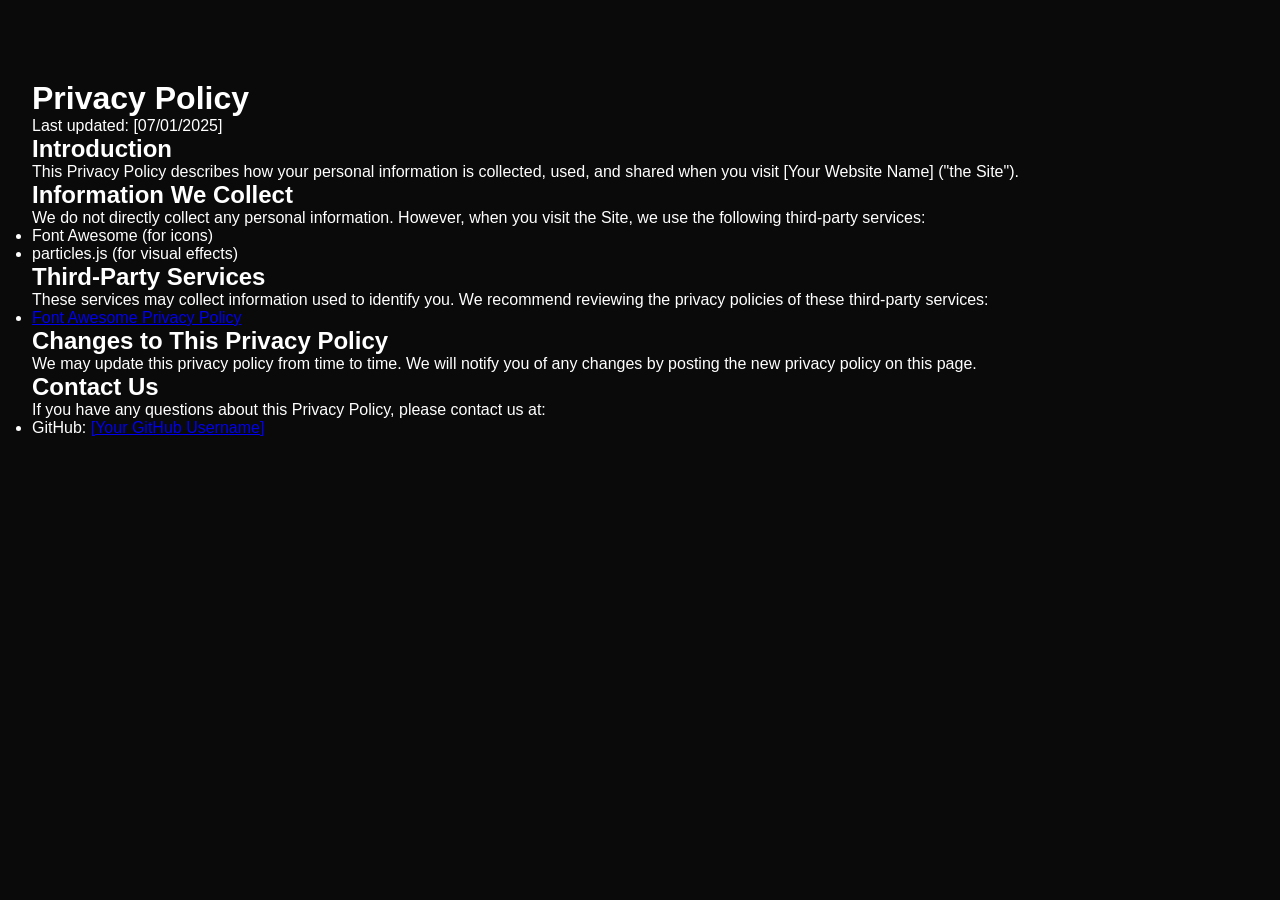
==== privacy.html @ 28ca850a "Add files via upload This repository contains the source code for my personal website. It includes a" ====
<!DOCTYPE html>
<html lang="en">
<head>
    <meta charset="UTF-8">
    <meta name="viewport" content="width=device-width, initial-scale=1.0">
    <title>Privacy Policy</title>
    <link rel="stylesheet" href="./styles.css">
</head>
<body>
    <div class="privacy-container section">
        <h1>Privacy Policy</h1>
        <p>Last updated: [07/01/2025]</p>

        <section>
            <h2>Introduction</h2>
            <p>This Privacy Policy describes how your personal information is collected, used, and shared when you visit [Your Website Name] ("the Site").</p>
        </section>

        <section>
            <h2>Information We Collect</h2>
            <p>We do not directly collect any personal information. However, when you visit the Site, we use the following third-party services:</p>
            <ul>
                <li>Font Awesome (for icons)</li>
                <li>particles.js (for visual effects)</li>
            </ul>
        </section>

        <section>
            <h2>Third-Party Services</h2>
            <p>These services may collect information used to identify you. We recommend reviewing the privacy policies of these third-party services:</p>
            <ul>
                <li><a href="https://fontawesome.com/privacy">Font Awesome Privacy Policy</a></li>
            </ul>
        </section>

        <section>
            <h2>Changes to This Privacy Policy</h2>
            <p>We may update this privacy policy from time to time. We will notify you of any changes by posting the new privacy policy on this page.</p>
        </section>

        <section>
            <h2>Contact Us</h2>
            <p>If you have any questions about this Privacy Policy, please contact us at:</p>
            <ul>
                
                <li>GitHub: <a href="https://github.com/anotherhalf004">[Your GitHub Username]</a></li>
            </ul>
        </section>
    </div>
</body>
</html>
---- styles.css ----
:root {
    --primary-color: #6b1fff;
    --secondary-color: #ff36f7;
    --bg-color: #0a0a0a;
    --text-color: #ffffff;
    --accent-color: #ff006e;
}

* {
    margin: 0;
    padding: 0;
    box-sizing: border-box;
}

body {
    background-color: var(--bg-color);
    color: var(--text-color);
    font-family: 'Segoe UI', sans-serif;
    overflow-x: hidden;
}

.particle-container {
    position: fixed;
    top: 0;
    left: 0;
    width: 100%;
    height: 100%;
    z-index: -1;
}

/* Navigation Styles */
nav {
    padding: 1rem 2rem;
    display: flex;
    justify-content: space-between;
    align-items: center;
    background: rgba(0, 0, 0, 0.8);
    backdrop-filter: blur(10px);
    position: fixed;
    width: 100%;
    top: 0;
    z-index: 100;
}

.logo {
    font-size: 1.5rem;
    font-weight: bold;
    background: linear-gradient(45deg, var(--primary-color), var(--secondary-color));
    background-clip: text;
    -webkit-background-clip: text;
    -webkit-text-fill-color: transparent;
}

.nav-links {
    display: flex;
    gap: 2rem;
    list-style: none;
}

.nav-links a {
    color: var(--text-color);
    text-decoration: none;
    position: relative;
    padding: 0.5rem 0;
}

.nav-links a::after {
    content: '';
    position: absolute;
    bottom: 0;
    left: 0;
    width: 0;
    height: 2px;
    background: var(--accent-color);
    transition: width 0.3s ease;
}

.nav-links a:hover::after {
    width: 100%;
}

/* Hero Section */
.hero-section {
    height: 100vh;
    display: flex;
    align-items: center;
    justify-content: center;
    text-align: center;
    position: relative;
}

.hero-content h1 {
    font-size: 4rem;
    margin-bottom: 1rem;
}

.gradient-text {
    position: relative;
    background: linear-gradient(
        45deg,
        var(--primary-color),
        var(--secondary-color),
        var(--accent-color),
        var(--primary-color)
    );
    background-size: 300%;
    background-clip: text;
    -webkit-background-clip: text;
    -webkit-text-fill-color: transparent;
    animation: gradient-animation 6s ease infinite;
}

@keyframes gradient-animation {
    0% {
        background-position: 0% 50%;
    }
    50% {
        background-position: 100% 50%;
    }
    100% {
        background-position: 0% 50%;
    }
}

.gradient-text:hover {
    transform: scale(1.05);
    transition: transform 0.3s ease;
}

/* Sections */
.section {
    padding: 5rem 2rem;
    min-height: 100vh;
}

/* Skills Grid */
.skills-grid {
    display: grid;
    grid-template-columns: repeat(auto-fit, minmax(200px, 1fr));
    gap: 2rem;
    padding: 2rem;
}

/* Social Links */
.social-links {
    margin-top: 2rem;
}

.social-icon {
    font-size: 1.5rem;
    color: var(--text-color);
    margin: 0 1rem;
    transition: color 0.3s ease;
}

.social-icon:hover {
    color: var(--accent-color);
}

/* Animations */
@keyframes fadeIn {
    from {
        opacity: 0;
        transform: translateY(20px);
    }
    to {
        opacity: 1;
        transform: translateY(0);
    }
}

.fade-in {
    animation: fadeIn 1s ease forwards;
}

/* About Section Styles */
.about-container {
    max-width: 1200px;
    margin: 0 auto;
    padding: 2rem;
}

.about-header {
    text-align: center;
    margin-bottom: 3rem;
}

.section-title {
    font-size: 2.5rem;
    color: var(--text-color);
    margin-bottom: 1rem;
}

.divider {
    height: 3px;
    width: 100px;
    background: linear-gradient(to right, var(--primary-color), var(--secondary-color));
    margin: 0 auto;
    border-radius: 2px;
}

.about-content {
    display: grid;
    grid-template-columns: 300px 1fr;
    gap: 4rem;
    align-items: start;
}

.about-image {
    position: relative;
    border-radius: 50%;
    overflow: hidden;
    box-shadow: 0 10px 30px rgba(0, 0, 0, 0.3);
    width: 300px;
    height: 300px;
}

.about-image img {
    width: 100%;
    height: 100%;
    display: block;
    transition: transform 0.3s ease;
    object-fit: cover;
}

.about-image:hover img {
    transform: scale(1.1);
}

.image-overlay {
    position: absolute;
    top: 0;
    left: 0;
    right: 0;
    bottom: 0;
    background: linear-gradient(45deg, rgba(107, 31, 255, 0.4), rgba(255, 54, 247, 0.4));
    opacity: 0;
    transition: opacity 0.3s ease;
}

.about-image:hover .image-overlay {
    opacity: 1;
}

.about-description {
    font-size: 1.1rem;
    line-height: 1.8;
    margin-bottom: 2rem;
    color: #e0e0e0;
}

.about-highlights {
    display: grid;
    grid-template-columns: repeat(auto-fit, minmax(250px, 1fr));
    gap: 2rem;
    margin-top: 2rem;
}

.highlight-item {
    background: rgba(255, 255, 255, 0.05);
    padding: 1.5rem;
    border-radius: 15px;
    transition: transform 0.3s ease, background 0.3s ease;
}

.highlight-item:hover {
    transform: translateY(-5px);
    background: rgba(255, 255, 255, 0.08);
}

.highlight-item i {
    font-size: 2rem;
    color: var(--accent-color);
    margin-bottom: 1rem;
}

.highlight-item h3 {
    font-size: 1.2rem;
    margin-bottom: 0.5rem;
    color: var(--text-color);
}

.highlight-item p {
    color: #b0b0b0;
    line-height: 1.6;
}

@media (max-width: 768px) {
    .about-content {
        grid-template-columns: 1fr;
    }
    
    .about-image {
        max-width: 300px;
        margin: 0 auto;
    }
}

/* Skills Section Styles */
.skills-container {
    max-width: 1200px;
    margin: 0 auto;
    padding: 2rem;
}

.skills-cards {
    display: grid;
    grid-template-columns: repeat(auto-fit, minmax(300px, 1fr));
    gap: 2rem;
    margin-top: 3rem;
}

.skill-card {
    position: relative;
    height: 280px;
    border-radius: 20px;
    overflow: hidden;
    cursor: pointer;
}

.skill-content {
    position: relative;
    z-index: 2;
    height: 100%;
    padding: 2rem;
    display: flex;
    flex-direction: column;
    align-items: center;
    justify-content: center;
    text-align: center;
    background: rgba(0, 0, 0, 0.7);
    transition: background 0.3s ease;
}

.skill-icon {
    font-size: 3rem;
    margin-bottom: 1rem;
    color: var(--accent-color);
}

.skill-card h3 {
    font-size: 1.5rem;
    margin-bottom: 1rem;
    color: var(--text-color);
}

.skill-card p {
    color: #e0e0e0;
    line-height: 1.6;
}

.card-bg {
    position: absolute;
    top: 0;
    left: 0;
    right: 0;
    bottom: 0;
    background: linear-gradient(45deg, var(--primary-color), var(--secondary-color));
    opacity: 0.5;
    transition: all 0.3s ease;
}

.skill-card:hover .card-bg {
    transform: scale(1.1);
    opacity: 0.7;
}

.skill-card:hover .skill-content {
    background: rgba(0, 0, 0, 0.5);
}

/* Contact Section Styles */
.contact-container {
    max-width: 1200px;
    margin: 0 auto;
    padding: 2rem;
}

.contact-content {
    display: flex;
    justify-content: center;
    gap: 2rem;
    margin-top: 3rem;
}

.contact-card {
    background: rgba(255, 255, 255, 0.05);
    padding: 2rem;
    border-radius: 20px;
    text-align: center;
    cursor: pointer;
    text-decoration: none;
    transition: transform 0.5s ease, background 0.3s ease;
    width: 300px;
    perspective: 1000px;
}

.rotate-card {
    transform-style: preserve-3d;
}

.rotate-card:hover {
    transform: rotateY(10deg) rotateX(10deg) translateY(-5px);
    background: rgba(255, 255, 255, 0.1);
}

.rotate-card:nth-child(2):hover {
    transform: rotateY(-10deg) rotateX(10deg) translateY(-5px);
}

.contact-icon {
    font-size: 3rem;
    color: var(--accent-color);
    margin-bottom: 1rem;
    transition: transform 0.3s ease;
}

.rotate-card:hover .contact-icon {
    transform: scale(1.2) rotate(360deg);
}

.contact-card h3 {
    color: var(--text-color);
    margin-bottom: 0.5rem;
}

.contact-card p {
    color: #b0b0b0;
}

@font-face {
    font-family: 'ROG Fonts';
    src: url('https://db.onlinewebfonts.com/t/1c45e28f8e86cc89876f003b953cc3e9.woff2') format('woff2');
}

footer {
    background: rgba(0, 0, 0, 0.8);
    backdrop-filter: blur(10px);
    padding: 3rem 2rem 1rem 2rem;
    margin-top: 4rem;
}

.footer-content {
    max-width: 1200px;
    margin: 0 auto;
    display: grid;
    grid-template-columns: repeat(auto-fit, minmax(200px, 1fr));
    gap: 2rem;
    margin-bottom: 2rem;
}

.footer-section h4 {
    font-family: 'ROG Fonts', sans-serif;
    font-size: 1.2rem;
    margin-bottom: 1rem;
    color: var(--accent-color);
    text-transform: uppercase;
    letter-spacing: 2px;
}

.footer-links {
    list-style: none;
    font-family: monospace;
    font-size: 1rem;
}

.footer-links li {
    margin: 0.5rem 0;
    color: #666;
}

.footer-links a {
    color: #999;
    text-decoration: none;
    transition: color 0.3s ease;
}

.footer-links a:hover {
    color: var(--accent-color);
}

.footer-bottom {
    border-top: 1px solid rgba(255, 255, 255, 0.1);
    padding-top: 1rem;
    text-align: center;
}

.footer-bottom .gradient-text {
    font-family: 'ROG Fonts', sans-serif;
    font-size: 1rem;
    letter-spacing: 2px;
}

.footer-quote {
    font-family: monospace;
    color: #666;
    margin-top: 0.5rem;
    font-size: 0.9rem;
}

.rog-text {
    font-family: 'ROG Fonts', sans-serif;
    text-transform: uppercase;
    letter-spacing: 1px;
}

.abstract-animation {
    position: absolute;
    top: -50%;
    left: -50%;
    right: -50%;
    bottom: -50%;
    background: linear-gradient(
        45deg,
        var(--primary-color),
        var(--secondary-color),
        var(--accent-color),
        var(--primary-color)
    );
    opacity: 0;
    transition: all 0.5s ease;
    animation: rotate 10s linear infinite;
    z-index: -1;
}

@keyframes rotate {
    0% {
        transform: rotate(0deg);
    }
    100% {
        transform: rotate(360deg);
    }
}

.about-image:hover .abstract-animation {
    opacity: 0.8;
}

/* Quote Card Styles */
.quote-card {
    background: rgba(255, 255, 255, 0.05);
    padding: 2rem;
    border-radius: 15px;
    backdrop-filter: blur(10px);
    cursor: pointer;
    position: relative;
    overflow: hidden;
    transition: all 0.3s ease;
}

.quote-card::before {
    content: '';
    position: absolute;
    top: -50%;
    left: -50%;
    width: 200%;
    height: 200%;
    background: linear-gradient(
        45deg,
        transparent,
        rgba(255, 255, 255, 0.1),
        transparent
    );
    transform: translateX(-100%);
    transition: transform 0.3s ease;
}

.quote-card:hover::before {
    transform: translateX(100%);
}

.quote-text {
    font-size: 1.8rem;
    color: var(--text-color);
    margin-bottom: 1rem;
    font-family: 'ROG Fonts', sans-serif;
    text-shadow: 0 0 10px rgba(var(--accent-color), 0.5);
}

.quote-author {
    font-size: 1.2rem;
    color: var(--accent-color);
    font-style: italic;
}

/* Error Overlay */
.error-overlay {
    position: fixed;
    top: 0;
    left: 0;
    width: 100%;
    height: 100%;
    background: rgba(0, 0, 0, 0.8);
    display: flex;
    justify-content: center;
    align-items: center;
    opacity: 0;
    pointer-events: none;
    transition: opacity 0.5s ease;
    z-index: 90;
}

.error-overlay.active {
    opacity: 1;
}

.glitch-text {
    font-size: 15rem;
    font-family: 'ROG Fonts', sans-serif;
    color: var(--accent-color);
    position: relative;
    text-shadow: 
        2px 2px var(--primary-color),
        -2px -2px var(--secondary-color);
    animation: glitch 1s infinite;
}

@keyframes glitch {
    0% {
        transform: translate(0);
    }
    20% {
        transform: translate(-2px, 2px);
    }
    40% {
        transform: translate(-2px, -2px);
    }
    60% {
        transform: translate(2px, 2px);
    }
    80% {
        transform: translate(2px, -2px);
    }
    100% {
        transform: translate(0);
    }
}

.personal-intro {
    margin-top: 3rem;
    opacity: 0;
    transform: translateY(20px);
    animation: fadeInUp 0.8s ease forwards;
    animation-delay: 2.5s;
}

.typing-text-title {
    margin-top: 1rem;
    color: var(--text-color);
    font-size: 1.2rem;
}

@keyframes fadeInUp {
    from {
        opacity: 0;
        transform: translateY(20px);
    }
    to {
        opacity: 1;
        transform: translateY(0);
    }
}

/* Terminal Animation */
.terminal-container {
    position: fixed;
    top: 0;
    left: 0;
    width: 100%;
    height: 100%;
    z-index: -2;
    opacity: 0.2;
    pointer-events: none;
    background: rgba(0, 0, 0, 0.4);
}

.terminal {
    font-family: 'Courier New', monospace;
    color: #00ff00;
    padding: 40px;
    font-size: 16px;
    line-height: 1.5;
    overflow: hidden;
    height: 100%;
    text-shadow: 0 0 5px rgba(0, 255, 0, 0.5);
}

.terminal-line {
    white-space: nowrap;
    overflow: hidden;
    animation: typing 0.8s steps(40, end);
    margin-bottom: 8px;
}

@keyframes typing {
    from { width: 0 }
    to { width: 100% }
}

/* Coming Soon Message */
.coming-soon-message {
    position: fixed;
    top: 50%;
    left: 50%;
    transform: translate(-50%, -50%);
    background: rgba(0, 0, 0, 0.8);
    padding: 1rem 2rem;
    border-radius: 8px;
    border-left: 3px solid var(--accent-color);
    opacity: 0;
    visibility: hidden;
    transition: all 0.3s ease;
    z-index: 1000;
    font-family: 'Courier New', monospace;
    backdrop-filter: blur(5px);
    box-shadow: 0 0 20px rgba(var(--accent-color), 0.2);
}

.coming-soon-message.show {
    opacity: 1;
    visibility: visible;
}

.message-content {
    display: flex;
    align-items: center;
    gap: 0.5rem;
}

.comment-slash {
    color: #666;
    font-weight: bold;
}

.typing-message {
    color: var(--accent-color);
    overflow: hidden;
    white-space: nowrap;
    border-right: 2px solid var(--accent-color);
    animation: typing 2s steps(20), blink 0.5s step-end infinite alternate;
}

@keyframes typing {
    from { width: 0 }
    to { width: 100% }
}

@keyframes blink {
    50% { border-color: transparent }
}
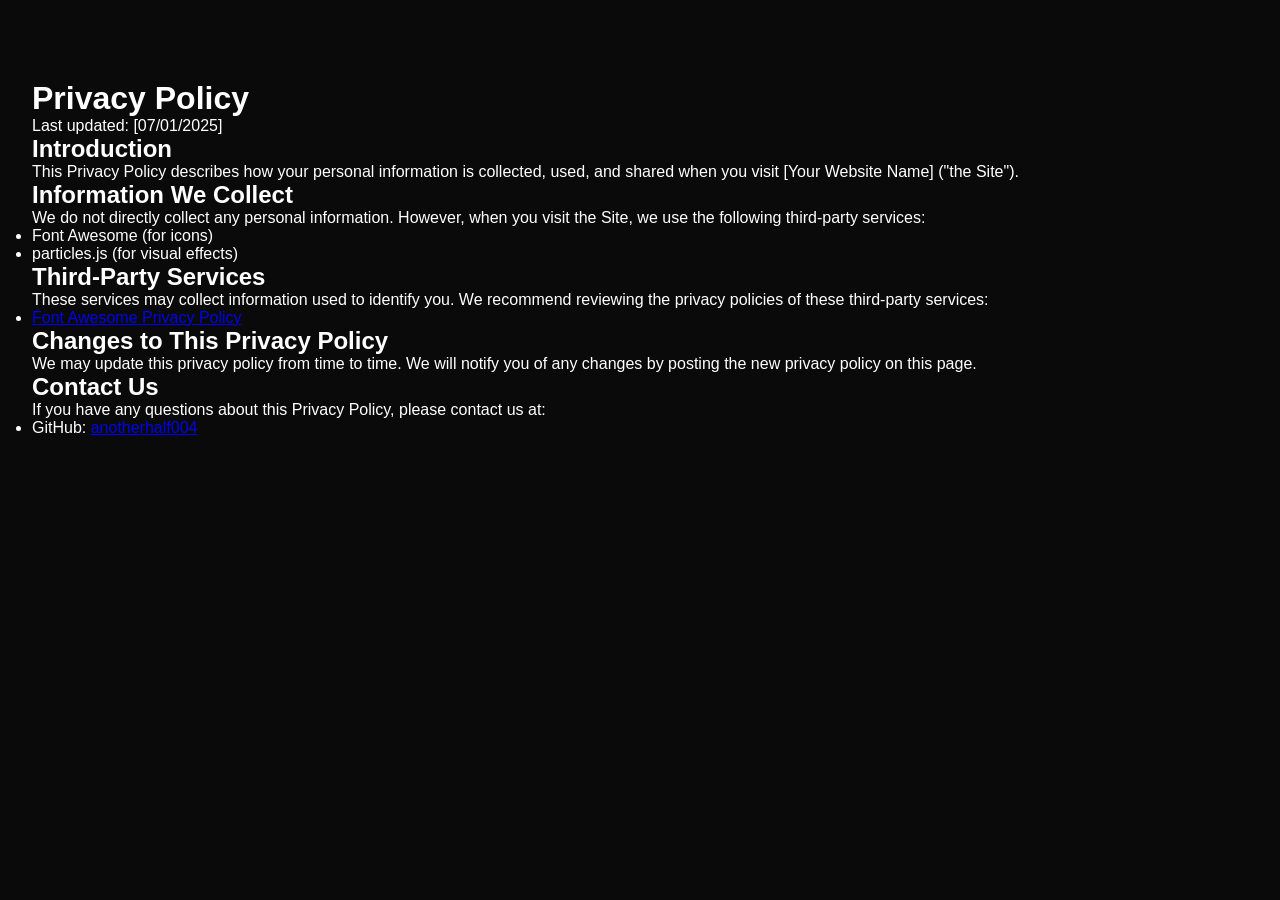
==== commit 427fca93: "Update privacy.html" ====
--- a/privacy.html
+++ b/privacy.html
@@ -43,9 +43,9 @@
             <p>If you have any questions about this Privacy Policy, please contact us at:</p>
             <ul>
                 
-                <li>GitHub: <a href="https://github.com/anotherhalf004">[Your GitHub Username]</a></li>
+                <li>GitHub: <a href="https://github.com/anotherhalf004">anotherhalf004</a></li>
             </ul>
         </section>
     </div>
 </body>
-</html> +</html> 
